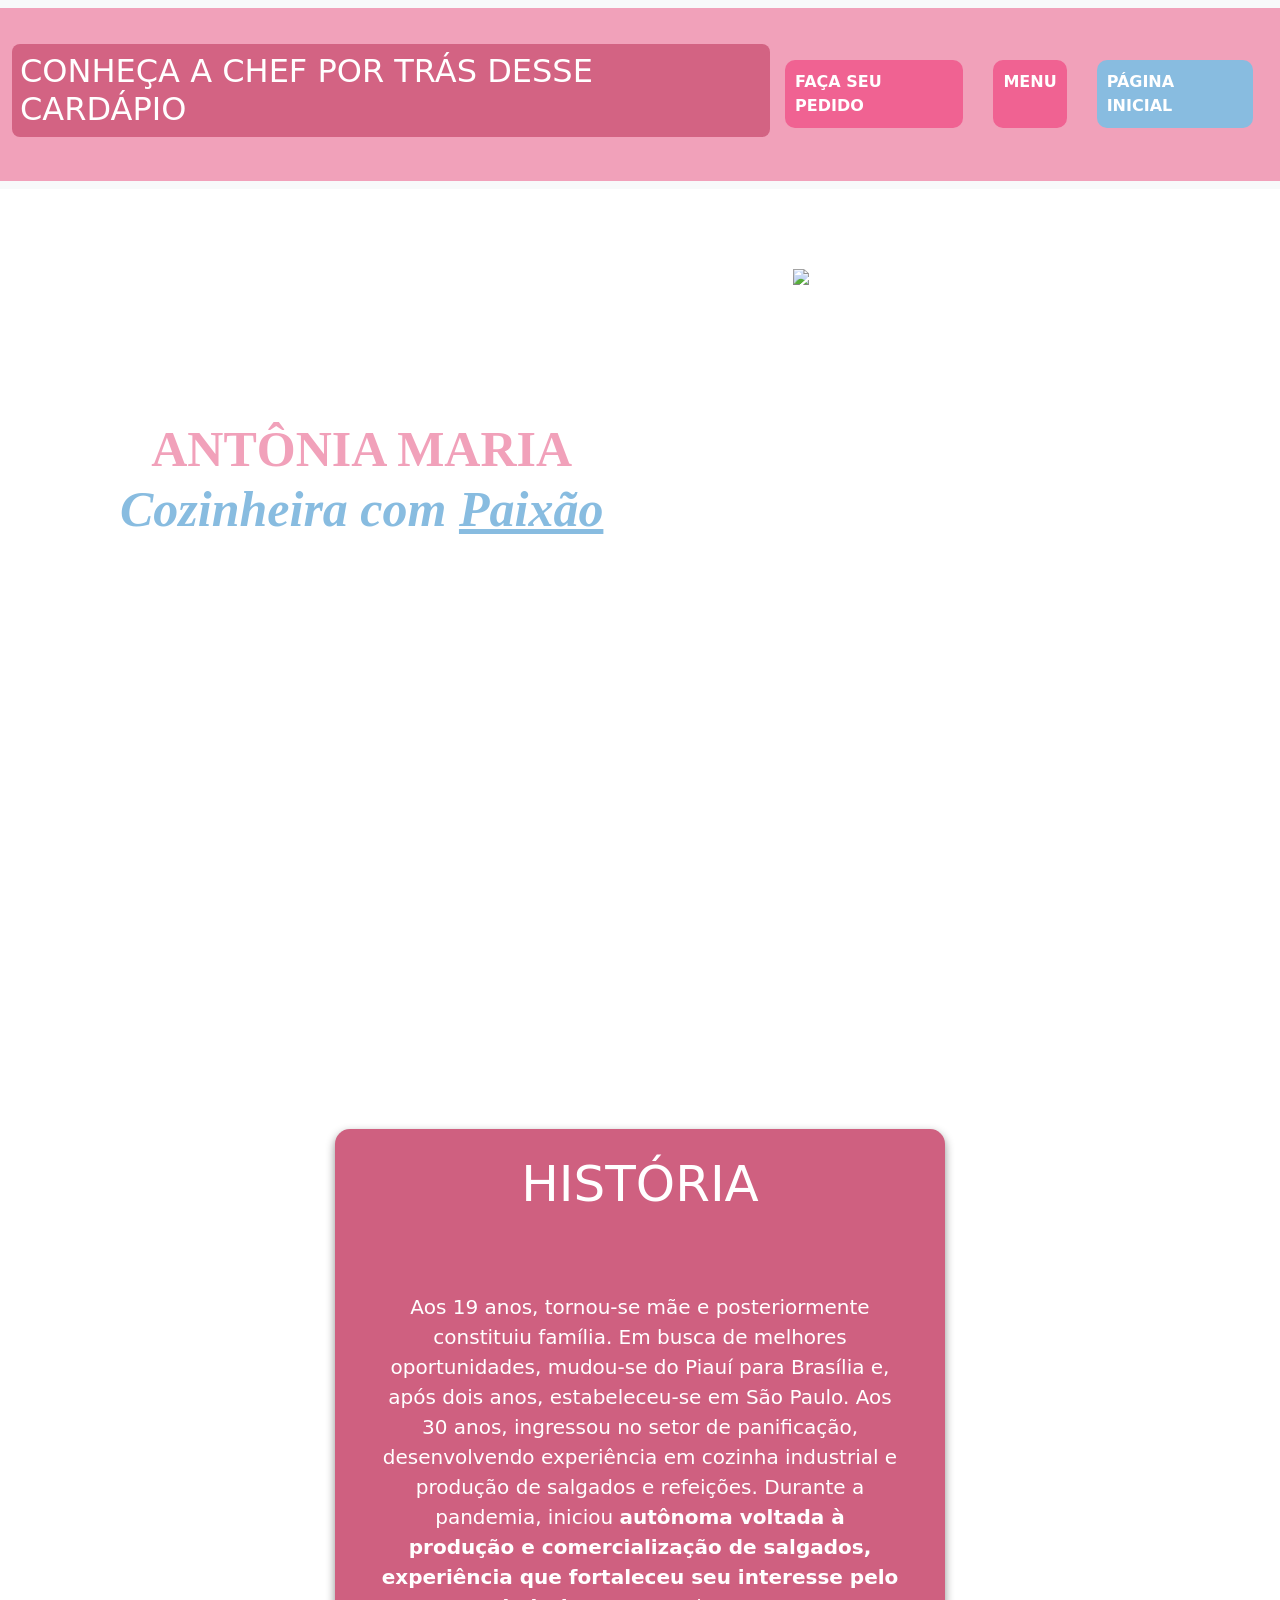
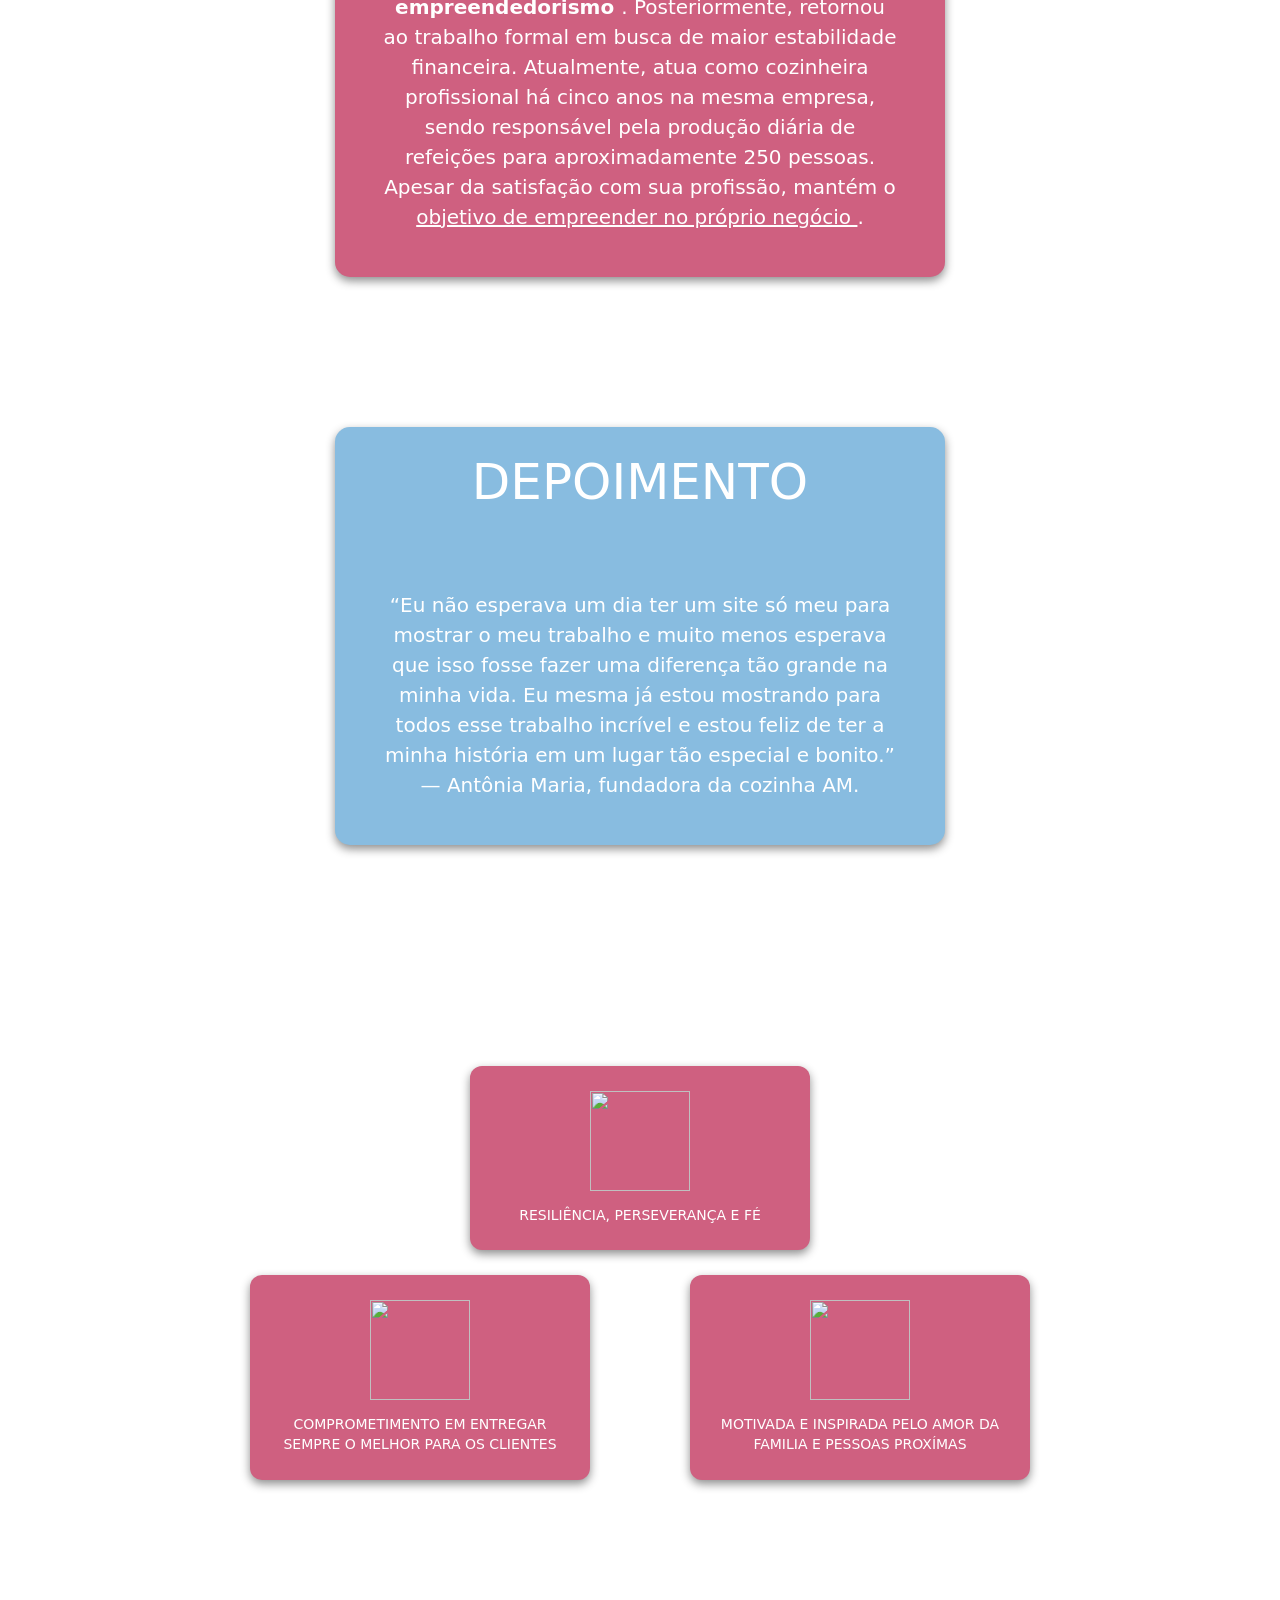
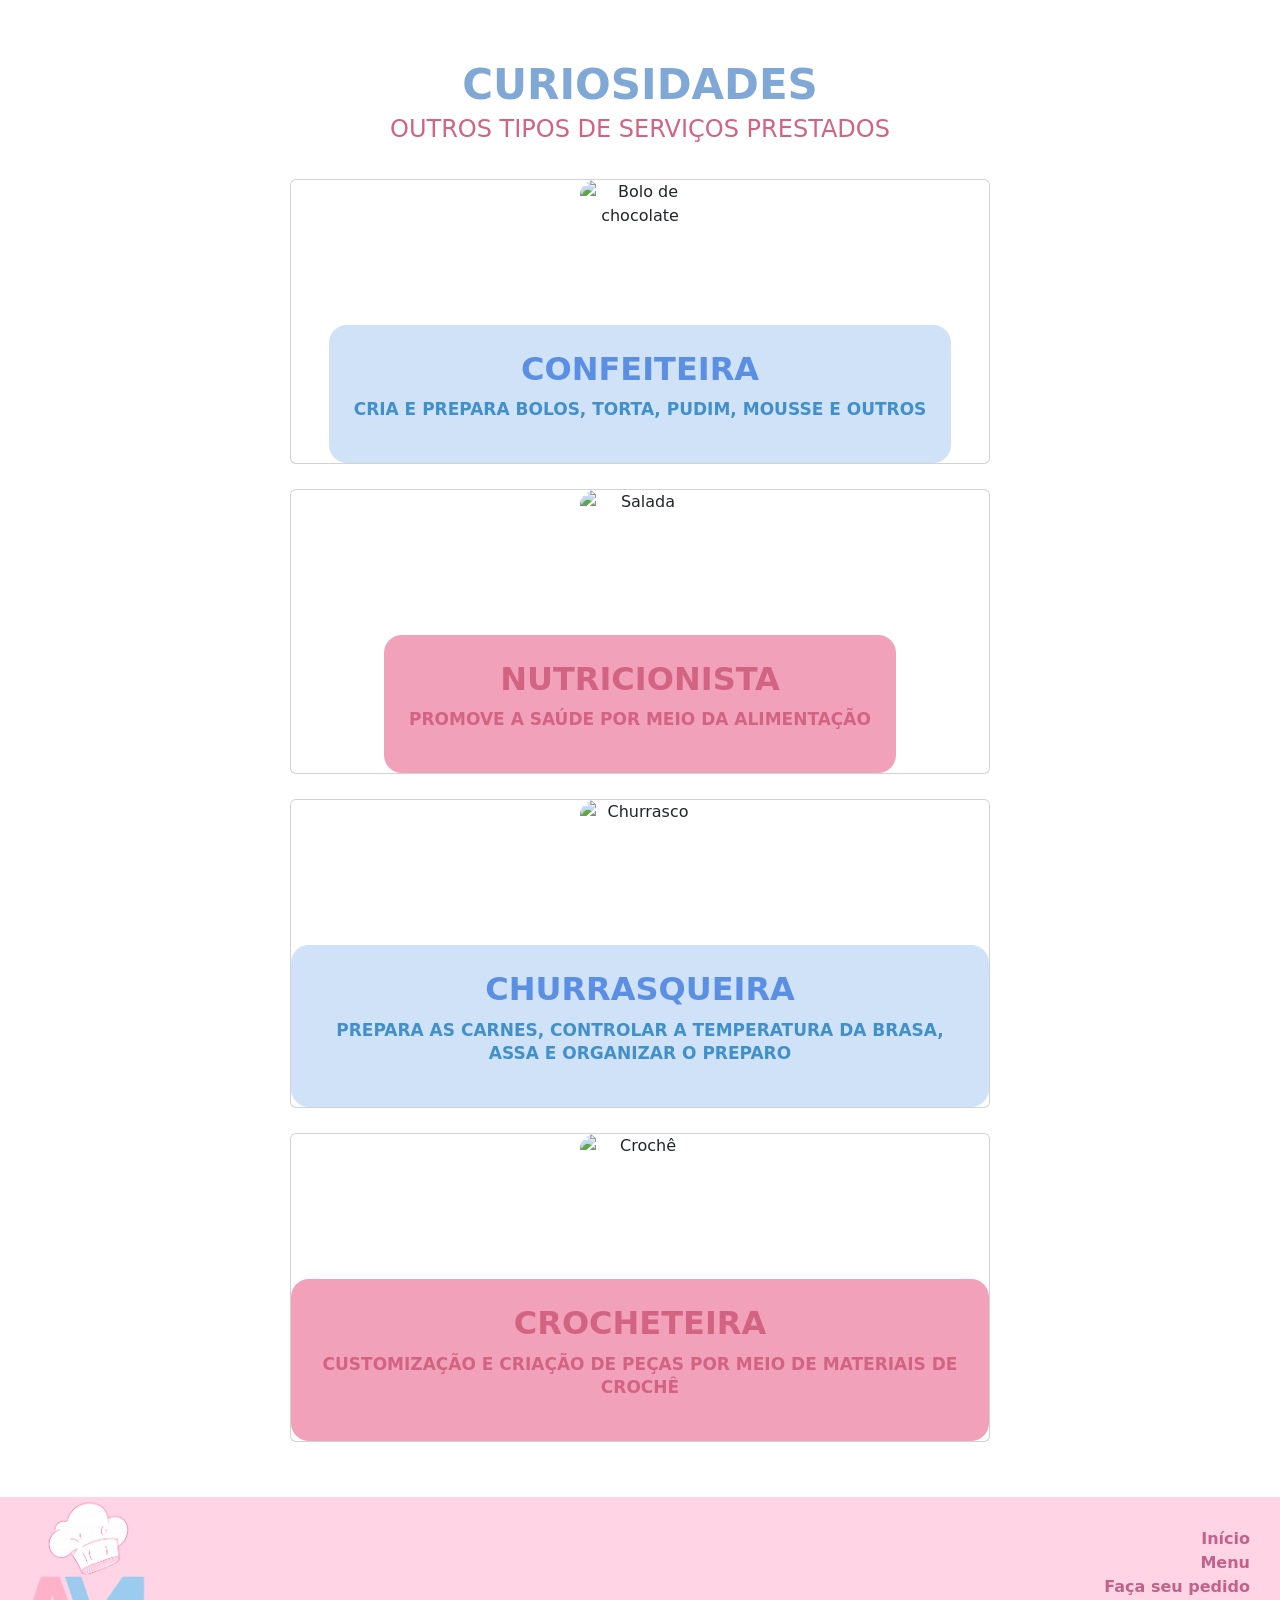
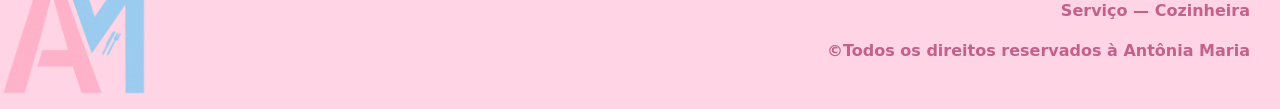
==== sobre.html @ d9610274 "codigo supostamente comentado" ====
<!DOCTYPE html>
<html lang="pt-br">

<head>
    <meta charset="UTF-8">
    <meta name="viewport" content="width=device-width, initial-scale=1.0">
    <title>Sobre</title>
    <link rel="stylesheet" href="./sobre.css"> <!--Linkando com o CSS -->
    <link rel="shortcut icon" href="./imagens/logo-png.png" type="image/x-icon"> <!-- ICON NA GUIA-->

    <!-- link de referência carrossel bootstrap -->


    <link href="https://cdn.jsdelivr.net/npm/bootstrap@5.3.8/dist/css/bootstrap.min.css" rel="stylesheet"
        integrity="sha384-sRIl4kxILFvY47J16cr9ZwB07vP4J8+LH7qKQnuqkuIAvNWLzeN8tE5YBujZqJLB" crossorigin="anonymous">

</head>

<body>

    <!-- nav com imagem copiado do bootstrap (se altera com tamanhos de tela diferentes)-->


    <header>
        <nav class="navbar navbar-expand-lg bg-body-tertiary" id="header-inicial">
            <div class="container-fluid">
                <h2>CONHEÇA A CHEF POR TRÁS DESSE CARDÁPIO</h2>
                <button class="navbar-toggler" type="button" data-bs-toggle="collapse" data-bs-target="#navbarNav"
                    aria-controls="navbarNav" aria-expanded="false" aria-label="Toggle navigation">
                    <span class="navbar-toggler-icon"></span>
                </button>
                <div class="collapse navbar-collapse" id="navbarNav">
                    <ul class="navbar-nav">
                        <li class="nav-item">
                            <a class="nav-link-active" aria-current="page" href="./#body-calculadora">FAÇA SEU PEDIDO</a>
                        </li>
                        <li class="nav-item">
                            <a class="nav-link-active" aria-current="page" href="./#area-menu">MENU</a>
                        </li>
                        <li class="nav-item" id="nav-rosa">
                            <a class="nav-link-active" aria-current="page" href="index.html">PÁGINA INICIAL</a>
                        </li>

                    </ul>
                </div>
            </div>
        </nav>
    </header>
    <main>
        <section id="antonia-maria-container"> <!-- SESSAO DA ANTINIA -->
            <h1 class="nome-antonia"> <strong> ANTÔNIA MARIA <br> <em class="frase-antonia"> Cozinheira com <u>Paixão
                        </u></em> </strong> </h1>
            <img src="./IMAGENS-AM/ANTONIA/antonia.jpeg" id="antonia">
        </section>

        <section id="sessao-conteudo"> <!-- SESSAO DE CONTEUDO -->

            <article> <!-- HISTORIA-->
                <div class="historia">
                    <div class="card-historia">
                        <h2 class="titulo-card"> HISTÓRIA </h2>
                        <p class="conteudo-card">
                            Aos 19 anos, tornou-se mãe e posteriormente constituiu família. Em busca de melhores
                            oportunidades, mudou-se do Piauí para Brasília e, após dois anos, estabeleceu-se em São
                            Paulo. Aos 30 anos, ingressou no setor de panificação, desenvolvendo experiência em cozinha
                            industrial e produção de salgados e refeições.
                            Durante a pandemia, iniciou <strong>autônoma voltada à produção e comercialização de
                                salgados, experiência que fortaleceu seu interesse pelo empreendedorismo </strong>.
                            Posteriormente, retornou ao trabalho formal em busca de maior estabilidade financeira.
                            Atualmente, atua como cozinheira profissional há cinco anos na mesma empresa, sendo
                            responsável pela produção diária de refeições para aproximadamente 250 pessoas. Apesar da
                            satisfação com sua profissão, mantém o <u>objetivo de empreender no próprio negócio </u>.
                        </p>
                    </div>
                </div>
            </article>

            <article> <!-- DEPOIMENTO-->
                <div class="depoimento">
                    <div class="card-depoimento">
                        <h2 class="titulo-card"> DEPOIMENTO </h2>
                        <p class="conteudo-card">
                            “Eu não esperava um dia ter um site só meu para mostrar o meu trabalho e muito menos
                            esperava que isso fosse fazer uma diferença tão grande na minha vida. Eu mesma já estou
                            mostrando para todos esse trabalho incrível e estou feliz de ter a minha história em um
                            lugar tão especial e bonito.”
                            — Antônia Maria, fundadora da cozinha AM.
                    </div>
                </div>
            </article>

        </section>


        <div id="sessao-cards"> <!-- VALORES CARDS -->

            <section class="secao-valores-um"> <!-- Valores cards UM -->
                <!-- Caixa de cima -->
                <div class="direcao-um">
                    <div class="valor-card-um">
                        <img src="./IMAGENS-AM/VALORES/resiliencia-rosa.png">
                        <p> RESILIÊNCIA, PERSEVERANÇA E FÉ </p>
                    </div>
                </div>
            </section>


            <section class="secao-valores-dois">
                <!-- Caixa de baixo -->
                <div class="direcao-dois">
                    <div class="valor-card-dois">
                        <img src="./IMAGENS-AM/VALORES/estrela-rosa-grande.png">
                        <p> COMPROMETIMENTO EM ENTREGAR SEMPRE O MELHOR PARA OS CLIENTES </p>
                    </div>

                    <div class="valor-card-dois">
                        <img src="./IMAGENS-AM/VALORES/coracao-rosa.png">
                        <p> MOTIVADA E INSPIRADA PELO AMOR DA FAMILIA E PESSOAS PROXÍMAS </p>
                    </div>
                </div>

            </section>
        </div>

        <!-- área de curiosidades e outras atuações -->

        <div id="body-curiosidades">
            <section class="curiosidades">
                <h1>CURIOSIDADES</h1>
                <h2>OUTROS TIPOS DE SERVIÇOS PRESTADOS</h2>

                <div class="card azul">
                    <img src="./IMAGENS-AM/CURIOSIDADES/bolochocolate.jpg" alt="Bolo de chocolate">
                    <div class="texto">
                        <h3 class="h3-azul">CONFEITEIRA</h3>
                        <p class="p-azul">CRIA E PREPARA BOLOS, TORTA, PUDIM, MOUSSE E OUTROS</p>
                    </div>
                </div>

                <div class="card rosa">
                    <img src="./IMAGENS-AM/CURIOSIDADES/SALADA.jpg" alt="Salada">
                    <div class="texto">
                        <h3 class="h3-rosa">NUTRICIONISTA</h3>
                        <p class="p-rosa">PROMOVE A SAÚDE POR MEIO DA ALIMENTAÇÃO</p>
                    </div>
                </div>

                <div class="card azul">
                    <img src="./IMAGENS-AM/CURIOSIDADES/churrasco.jpg" alt="Churrasco">
                    <div class="texto">
                        <h3 class="h3-azul">CHURRASQUEIRA</h3>
                        <p class="p-azul">PREPARA AS CARNES, CONTROLAR A TEMPERATURA DA BRASA, ASSA E ORGANIZAR O
                            PREPARO</p>
                    </div>
                </div>

                <div class="card rosa">
                    <img src="./IMAGENS-AM/CURIOSIDADES/chocheteira.jpg" alt="Crochê">
                    <div class="texto">
                        <h3 class="h3-rosa">CROCHETEIRA</h3>
                        <p class="p-rosa">CUSTOMIZAÇÃO E CRIAÇÃO DE PEÇAS POR MEIO DE MATERIAIS DE CROCHÊ</p>
                    </div>
                </div>
            </section>
        </div>


    </main>


    <!-- RODAPÉ DA ANTONIA MARIA -->
            <footer>
                <img src="imagens/logo-png.png" alt="LOGO AM">
                <div class="footer-nav">
                    <a href="index.html">Início</a>
                    <a href="./#area-menu">Menu</a>
                    <a href="./#body-calculadora">Faça seu pedido</a>
                    <p>Serviço — Cozinheira</p>
                    <p>©Todos os direitos reservados à Antônia Maria</p>
                </div>
            </footer>

    <!-- links de ref pra calculadora e para o bootstrap (nav que se altera com tamanhos de tela diferente-carrossel hero-section com botões funcionais) -->


    <script src="https://cdn.jsdelivr.net/npm/bootstrap@5.3.8/dist/js/bootstrap.bundle.min.js"
        integrity="sha384-FKyoEForCGlyvwx9Hj09JcYn3nv7wiPVlz7YYwJrWVcXK/BmnVDxM+D2scQbITxI"
        crossorigin="anonymous"></script>
</body>

</html>
---- sobre.css ----
*{ /* resete basico */ 
    box-sizing: border-box;
    margin: 0%;
    padding: 0%;
} 

@import url('https://fonts.googleapis.com/css2?family=Google+Sans+Flex:opsz,wght@6..144,1..1000&display=swap');
/*font-family: 'Google Sans Flex';*/

@import url('https://fonts.googleapis.com/css2?family=Cinzel:wght@400..900&family=Google+Sans+Flex:opsz,wght@6..144,1..1000&display=swap');
/*font-family: 'Cinzel'; */


/*tela 1 nav*/

#antonia{
    margin: 80px;
    margin-left: 140px;
    height: 450px;
}

.container-fluid{
    background-color: #F1A1BA;
    padding: 4vh;
}
header h2{
    background-color: #d36383;
    color: #fff;
    padding: 8px;
    border-radius: 8px;
}
header img {
  width: 20vh;
  height: auto;
}
.nav-item {
  text-decoration: none;
  background-color: #f06292;
  padding: 10px;
  margin: 15px;
  border-radius: 10px;
  font-weight: bold;
}
.nav-item a {
  color: #fff;
  text-decoration: none;
}
#nav-rosa {
  background-color: #88bce0;
}

/*tela 1 foto e frase*/

#antonia-maria-container{ 
    display: flex;

    font-family: 'Cinzel';
    flex-wrap: wrap;
}

.nome-antonia{ 
    text-align: center;
    margin-top: 230px;
    margin-left: 120px;
    margin-right: 50px;
    font-size: 50px;
    color: #f1a1ba;
}

.frase-antonia{
    color: #88bce0;
}

.foto-antonia{
    text-align: right;
}

/*caixas tela 2 e 3*/

#sessao-conteudo{
    border-radius: 10px;
    color: white;
    padding: 30px;
    text-align: center;
}


/*tela 2 historia*/
.card-historia{
    margin-top: 300px;
    margin-left: 25%;
    margin-right: 25%;
    background-color: #cf6080;
    border-radius: 15px;
    box-shadow: 0 4px 10px rgba(0, 0, 0, 0.448);
    transition: 0.3s;

}

#historia :hover{
   transform: scaleY(-20px);
}


/*tela 3 depoimento*/
.card-depoimento{
    margin-left: 25%;
    margin-right: 25%;
    margin-top: 150px;
    background-color:#88bce0 ;
    border-radius: 15px;
    box-shadow: 0 4px 10px rgba(0, 0, 0, 0.448);
    transition: 0.3s;
}


.titulo-card{
    font-size: 50px;
    padding: 25px;
}

.conteudo-card{
    padding: 45px;
    font-size: 20px;
}

.historia :hover{
    background-color: #4290c9;
    transform: translateY(20px);
    border-radius: 10px;
}
.depoimento :hover{
    background-color: #d36383;
    transform: translateY(20px);
    border-radius: 10px;
}

/* cards valores */


.sessao-valores-um{
    background-color: white;
    padding: 60px 20px;
    font-family: 'Cinzel'; 
    max-width: 1000px;
    display: flex;
    flex-direction: column;
    align-items: center;
    gap: 25px;
}

.sessao-valores-dois{
    background-color: white;
    padding: 60px 20px;
    font-family: 'Cinzel'; 
    margin-top: 150px;
    max-width: 1000px;
    gap: 25px;
}

.direcao-um{
    display: flex;
    flex-direction: row;
    justify-content: center;
    margin: 25px;
    gap: 20px;
}

.direcao-um :hover{
    background-color: #88bce0;
    color: white;
    transform: translateY(-15px);
    transition: 0.3s;
}

.direcao-dois :hover{
    background-color: #88bce0;
    color: white;
    transform: translateY(-15px);
    transition: 0.3s ease-in-out;
}

.valor-card-um{
    margin-top: 150px;
    display: flex;
    flex-direction: column;
    align-items: center;
    justify-content: center;
    min-height: 180px;
    justify-content: center;
    background-color: #cf6080;
    color: white;
    padding: 25px 30px;
    border-radius: 12px;
    text-align: center;
    font-weight: 600px;
    font-size: 16px;
    line-height: 1.4;
    box-shadow: 0 4px 10px rgba(0, 0, 0, 0.448);
    width: 100%;
    max-width: 340px;
}


.valor-card-dois{
    min-height: 180px;
    background-color: #cf6080;
    color: white;
    padding: 25px 30px;
    border-radius: 12px;
    text-align: center;
    font-weight: 600px;
    font-size: 16px;
    line-height: 1.4;
    box-shadow: 0 4px 10px rgba(0, 0, 0, 0.448);
    width: 100%;
    max-width: 340px;
}

.direcao-dois{ 
    display: flex;
    flex-direction: row;
    justify-content: center;
    gap: 100px;
}

.valor-card-um img{
    width: 100px;
    height: 100px;
    margin-bottom: 15px;
    object-fit: contain;
}
.valor-card-dois img{
    width: 100px;
    height: 100px;
    margin-bottom: 15px;
    object-fit: contain;
}

.valor-card-um p{ 
    margin: 0;
    font-size: 14px;
}

.valor-card-dois p{ 
    margin: 0;
    font-size: 14px;
}


@media (max-width:768px) {
    .linha-de-baixo{
        flex-direction: column;
        align-items: center;
    }
}


/* sessao de curiosidades*/

#body-curiosidades{
    margin-top: 150px;
    display: flex;
    justify-content: center;
    padding: 30px 0;
}

.curiosidades {
    width: 700px;
    text-align: center;
}

.curiosidades h1 {
    color: #7fa8d6;
    font-size: 42px;
    font-weight: 700;
    margin-bottom: 5px;
}

.curiosidades h2 {
    color: #d36383;
    font-size: 24px;
    font-weight: 500;
    margin-bottom: 35px;
}

.card {
    display: flex;
    align-items: center;
    gap: 25px;
    margin-bottom: 25px;
}

.card img {
    width: 120px;
    height: 120px;
    border-radius: 15px;
    object-fit: cover;
}

.texto {
    flex: 1;
    border-radius: 18px;
    padding: 25px;
}

.azul .texto {
    background-color: #cfe2f7;
}

.rosa .texto {
    background-color: #F1A1BA;
}

.texto h3 {
    font-size: 32px;
    font-weight: 700;
    margin-bottom: 10px;
}
.h3-azul{
    color: #5a8fe3;
}

.h3-rosa{
    color: #d36383;
}

.p-rosa{
    color: #d36383;
}

.p-azul{
    color: #4290c9;
}

.texto p {
    font-size: 17px;
    font-weight: 600;
    line-height: 1.4;
    text-transform: uppercase;
}

/* tentativa de responsividade em diferentes telas */

@media (max-width: 768px) {

    #body-curiosidades{
        padding: 20px 15px;
    }

    .curiosidades{
        width: 240px;
    }

    .curiosidades h1{
        font-size: 28px;
    }

    .curiosidades h2{
        font-size: 15px;
        line-height: 1.3;
        margin-bottom: 20px;
    }
    .antonia-maria-container{
        flex-direction: column;
        align-items: center;
    }
    .card{
        flex-direction: column;
        gap: 8px;
        margin-bottom: 18px;
    }

    .card img{
        width: 80px;
        height: 80px;
    }

    .texto{
        width: 240px;
        padding: 20px;
    }

    .texto h3{
        font-size: 20px;
        margin-bottom: 5px;
    }

    .texto p{
        font-size: 11px;
    }
    .card-historia, .card-depoimento{
        width: fit-content;
    }
}

@media (max-width: 480px) {

    .curiosidades h1{
        font-size: 30px;
    }

    .curiosidades h2{
        font-size: 16px;
        padding: 0 10px;
    }

    .card{
        gap: 10px;
        margin-bottom: 25px;
    }

    .card img{
        width: 95px;
        height: 95px;
        border-radius: 12px;
    }

    .texto{
        padding: 16px;
        border-radius: 14px;
    }

    .texto h3{
        font-size: 24px;
        margin-bottom: 8px;
    }

    .texto p{
        font-size: 13px;
        line-height: 1.3;
    }
}


/*RODAPE ANTONIA MARIA*/

footer {
  display: flex;
  justify-content: space-between;
  background-color: #ffd5e5;
}
.footer-nav {
  display: flex;
  flex-direction: column;
  align-items: end;
  padding: 30px;
  justify-content: space-between;
  color: #c26189;
  font-weight: bolder;
}
.footer-nav a {
  text-decoration: none;
  color: #c26189;
}
footer img {
  height: 200px;
  margin: 0;
}
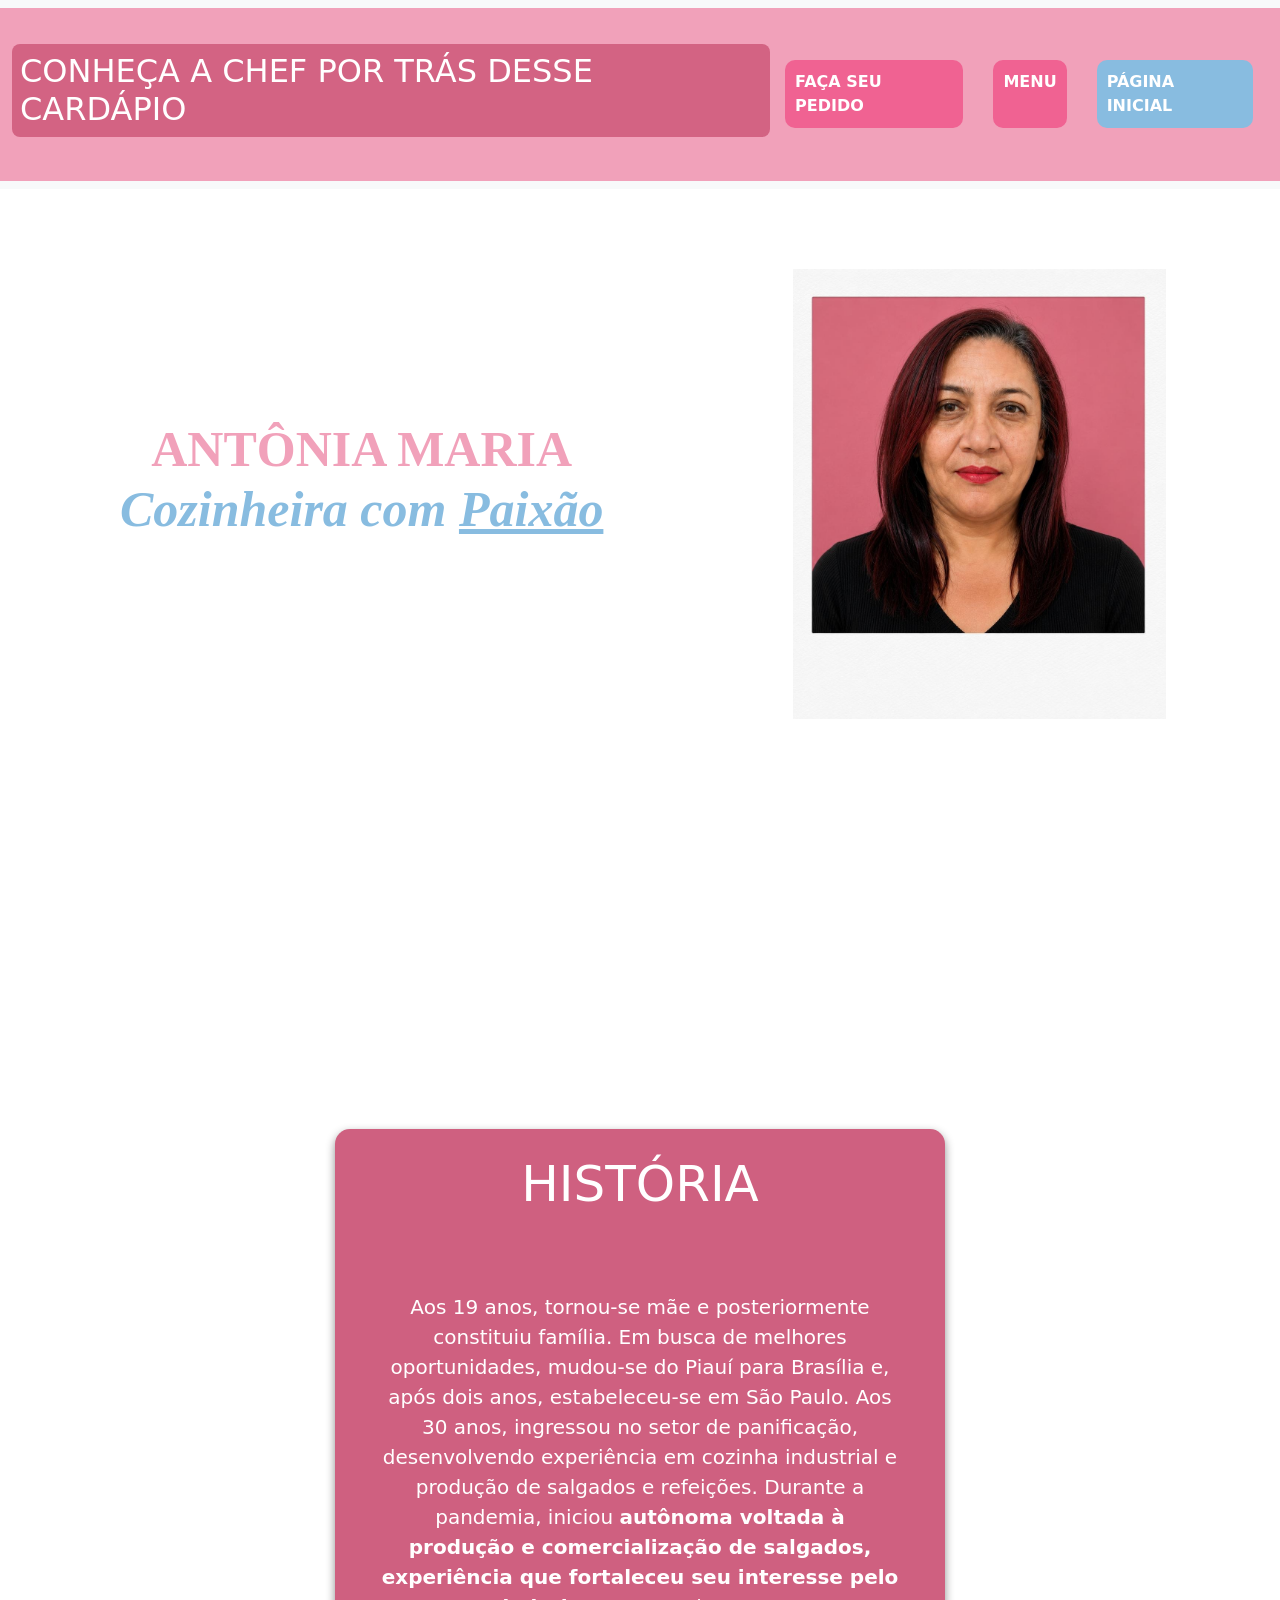
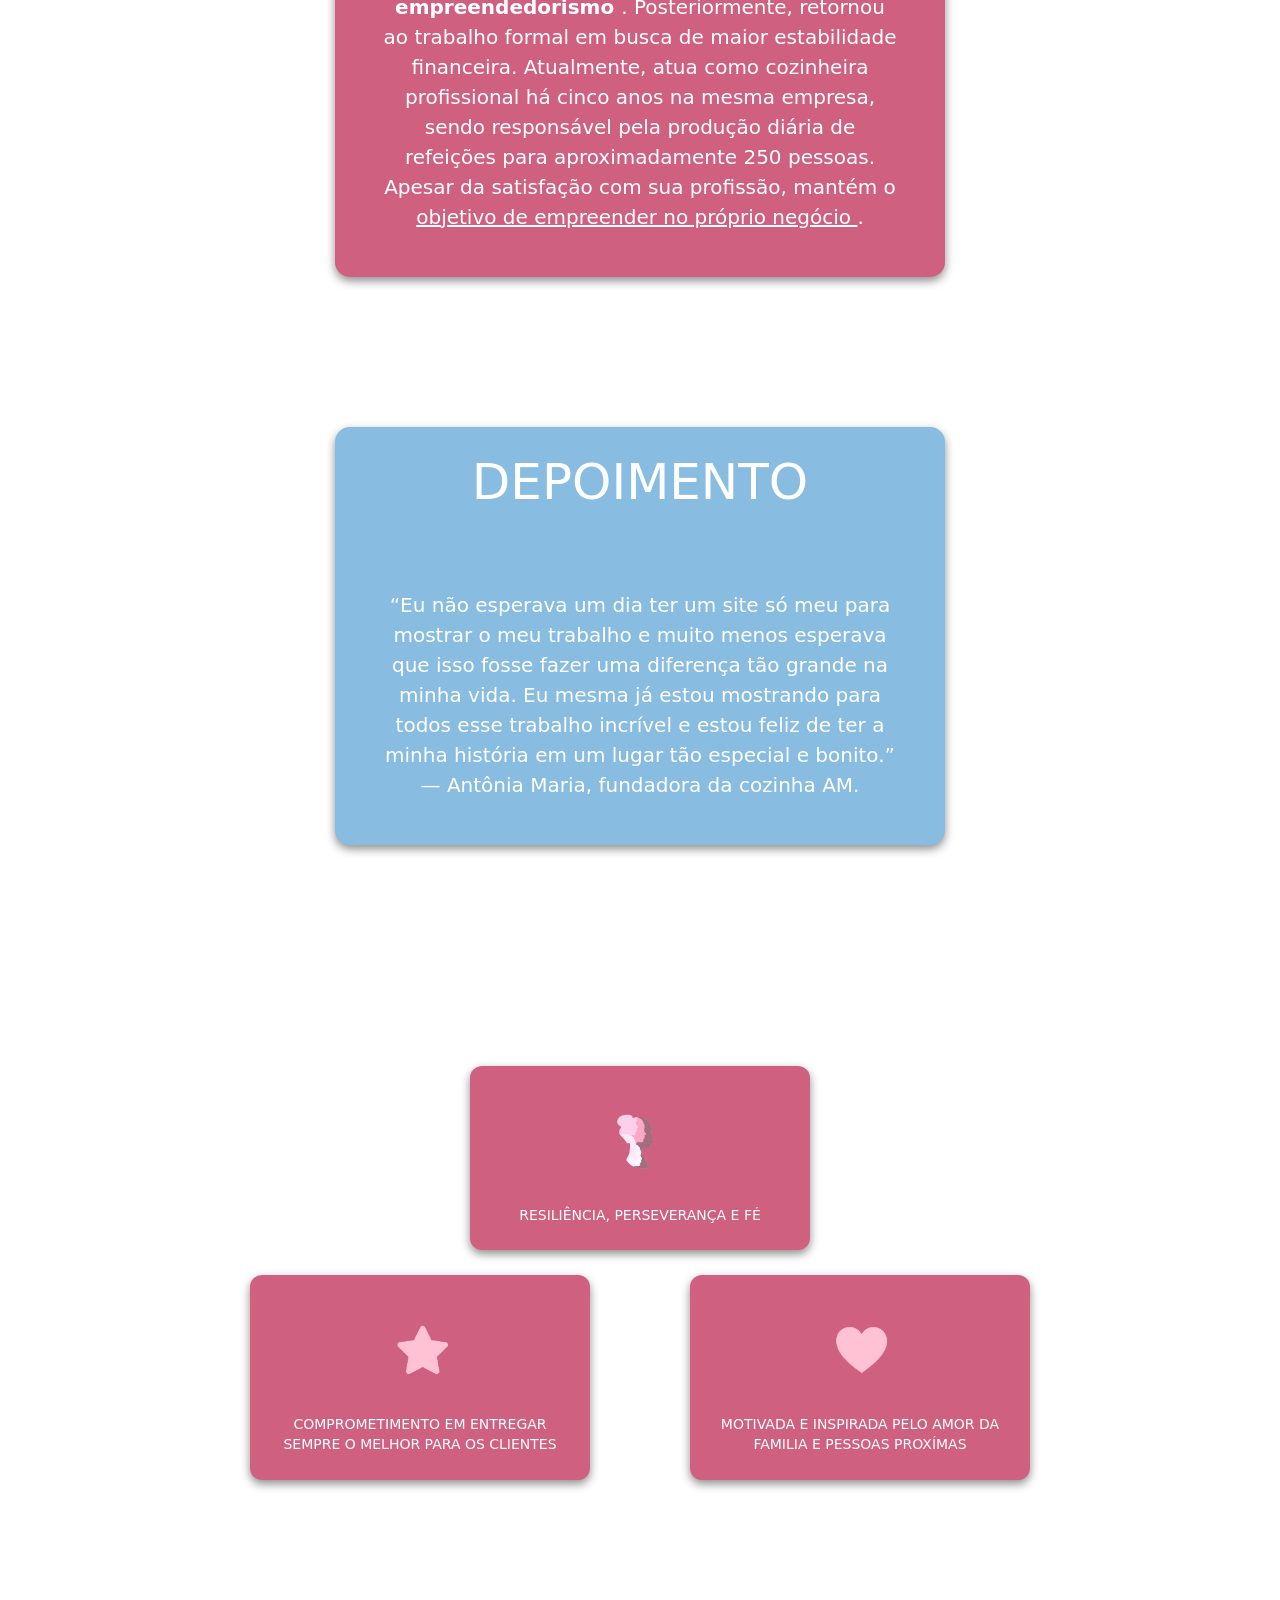
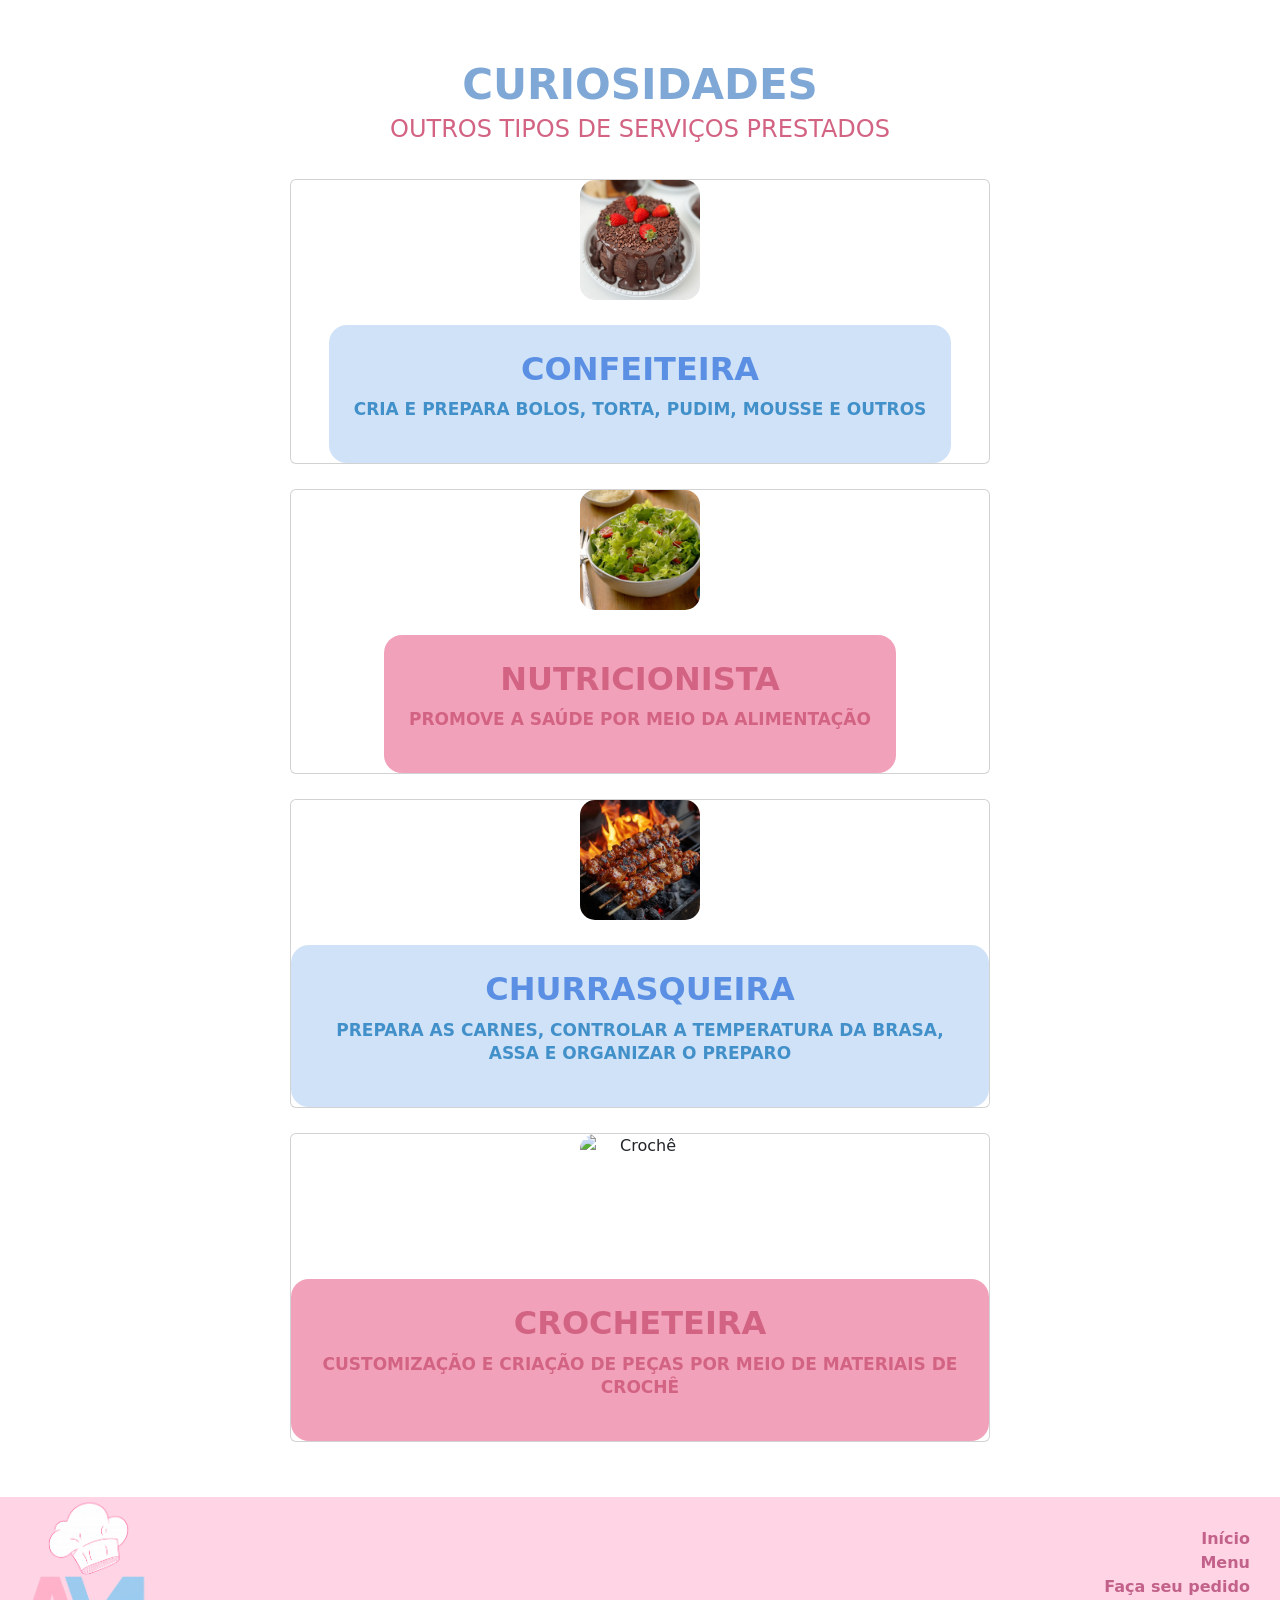
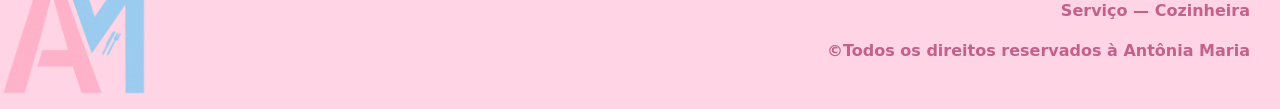
==== commit 5fa761d3: "salvando modificações" ====
--- a/sobre.html
+++ b/sobre.html
@@ -50,7 +50,7 @@
         <section id="antonia-maria-container"> <!-- SESSAO DA ANTINIA -->
             <h1 class="nome-antonia"> <strong> ANTÔNIA MARIA <br> <em class="frase-antonia"> Cozinheira com <u>Paixão
                         </u></em> </strong> </h1>
-            <img src="./IMAGENS-AM/ANTONIA/antonia.jpeg" id="antonia">
+            <img src="./imagens/ANTONIA/antonia.jpeg" id="antonia">
         </section>
 
         <section id="sessao-conteudo"> <!-- SESSAO DE CONTEUDO -->
@@ -98,7 +98,7 @@
                 <!-- Caixa de cima -->
                 <div class="direcao-um">
                     <div class="valor-card-um">
-                        <img src="./IMAGENS-AM/VALORES/resiliencia-rosa.png">
+                        <img src="./imagens/VALORES/resiliencia-rosa.png">
                         <p> RESILIÊNCIA, PERSEVERANÇA E FÉ </p>
                     </div>
                 </div>
@@ -109,12 +109,12 @@
                 <!-- Caixa de baixo -->
                 <div class="direcao-dois">
                     <div class="valor-card-dois">
-                        <img src="./IMAGENS-AM/VALORES/estrela-rosa-grande.png">
+                        <img src="./imagens/VALORES/estrela-rosa-grande.png">
                         <p> COMPROMETIMENTO EM ENTREGAR SEMPRE O MELHOR PARA OS CLIENTES </p>
                     </div>
 
                     <div class="valor-card-dois">
-                        <img src="./IMAGENS-AM/VALORES/coracao-rosa.png">
+                        <img src="./imagens/VALORES/coracao-rosa.png">
                         <p> MOTIVADA E INSPIRADA PELO AMOR DA FAMILIA E PESSOAS PROXÍMAS </p>
                     </div>
                 </div>
@@ -130,7 +130,7 @@
                 <h2>OUTROS TIPOS DE SERVIÇOS PRESTADOS</h2>
 
                 <div class="card azul">
-                    <img src="./IMAGENS-AM/CURIOSIDADES/bolochocolate.jpg" alt="Bolo de chocolate">
+                    <img src="./imagens/CURIOSIDADES/bolochocolate.jpg" alt="Bolo de chocolate">
                     <div class="texto">
                         <h3 class="h3-azul">CONFEITEIRA</h3>
                         <p class="p-azul">CRIA E PREPARA BOLOS, TORTA, PUDIM, MOUSSE E OUTROS</p>
@@ -138,7 +138,7 @@
                 </div>
 
                 <div class="card rosa">
-                    <img src="./IMAGENS-AM/CURIOSIDADES/SALADA.jpg" alt="Salada">
+                    <img src="./imagens/CURIOSIDADES/SALADA.jpg" alt="Salada">
                     <div class="texto">
                         <h3 class="h3-rosa">NUTRICIONISTA</h3>
                         <p class="p-rosa">PROMOVE A SAÚDE POR MEIO DA ALIMENTAÇÃO</p>
@@ -146,7 +146,7 @@
                 </div>
 
                 <div class="card azul">
-                    <img src="./IMAGENS-AM/CURIOSIDADES/churrasco.jpg" alt="Churrasco">
+                    <img src="./imagens/CURIOSIDADES/churrasco.jpg" alt="Churrasco">
                     <div class="texto">
                         <h3 class="h3-azul">CHURRASQUEIRA</h3>
                         <p class="p-azul">PREPARA AS CARNES, CONTROLAR A TEMPERATURA DA BRASA, ASSA E ORGANIZAR O
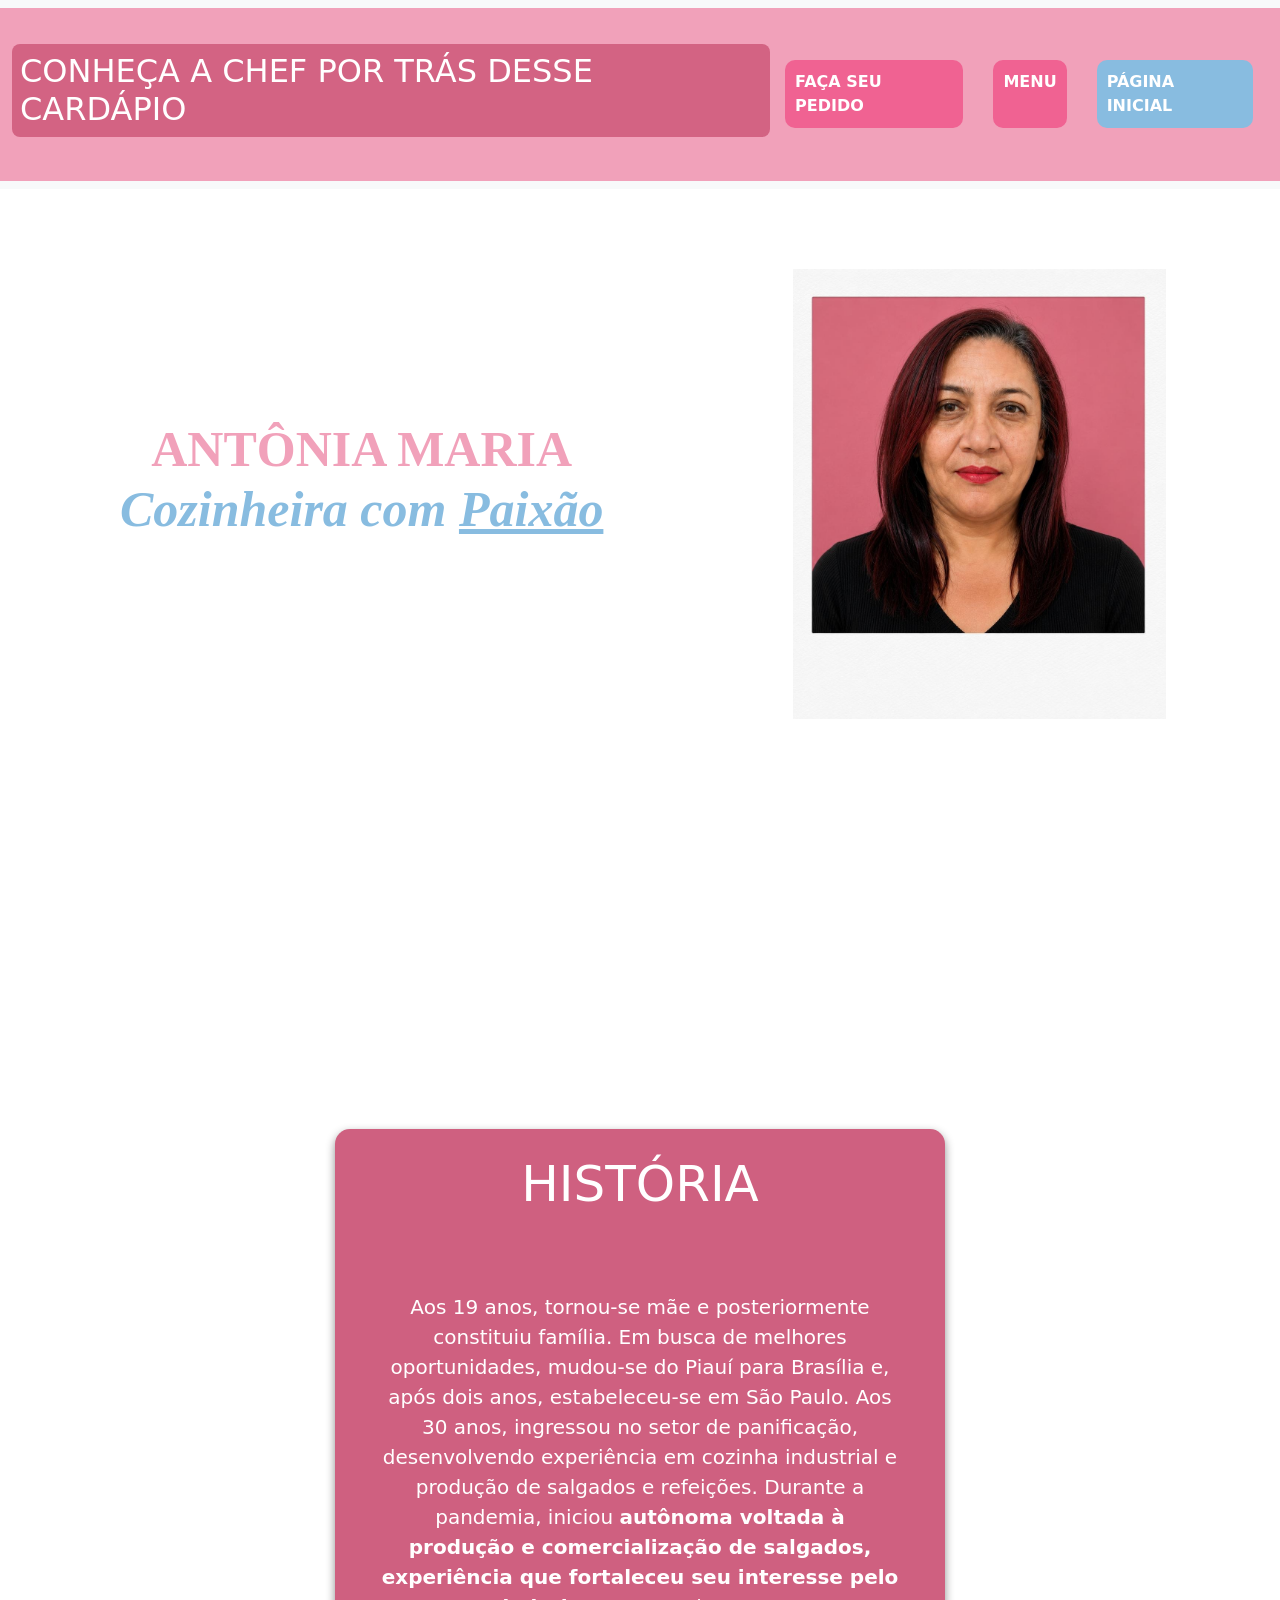
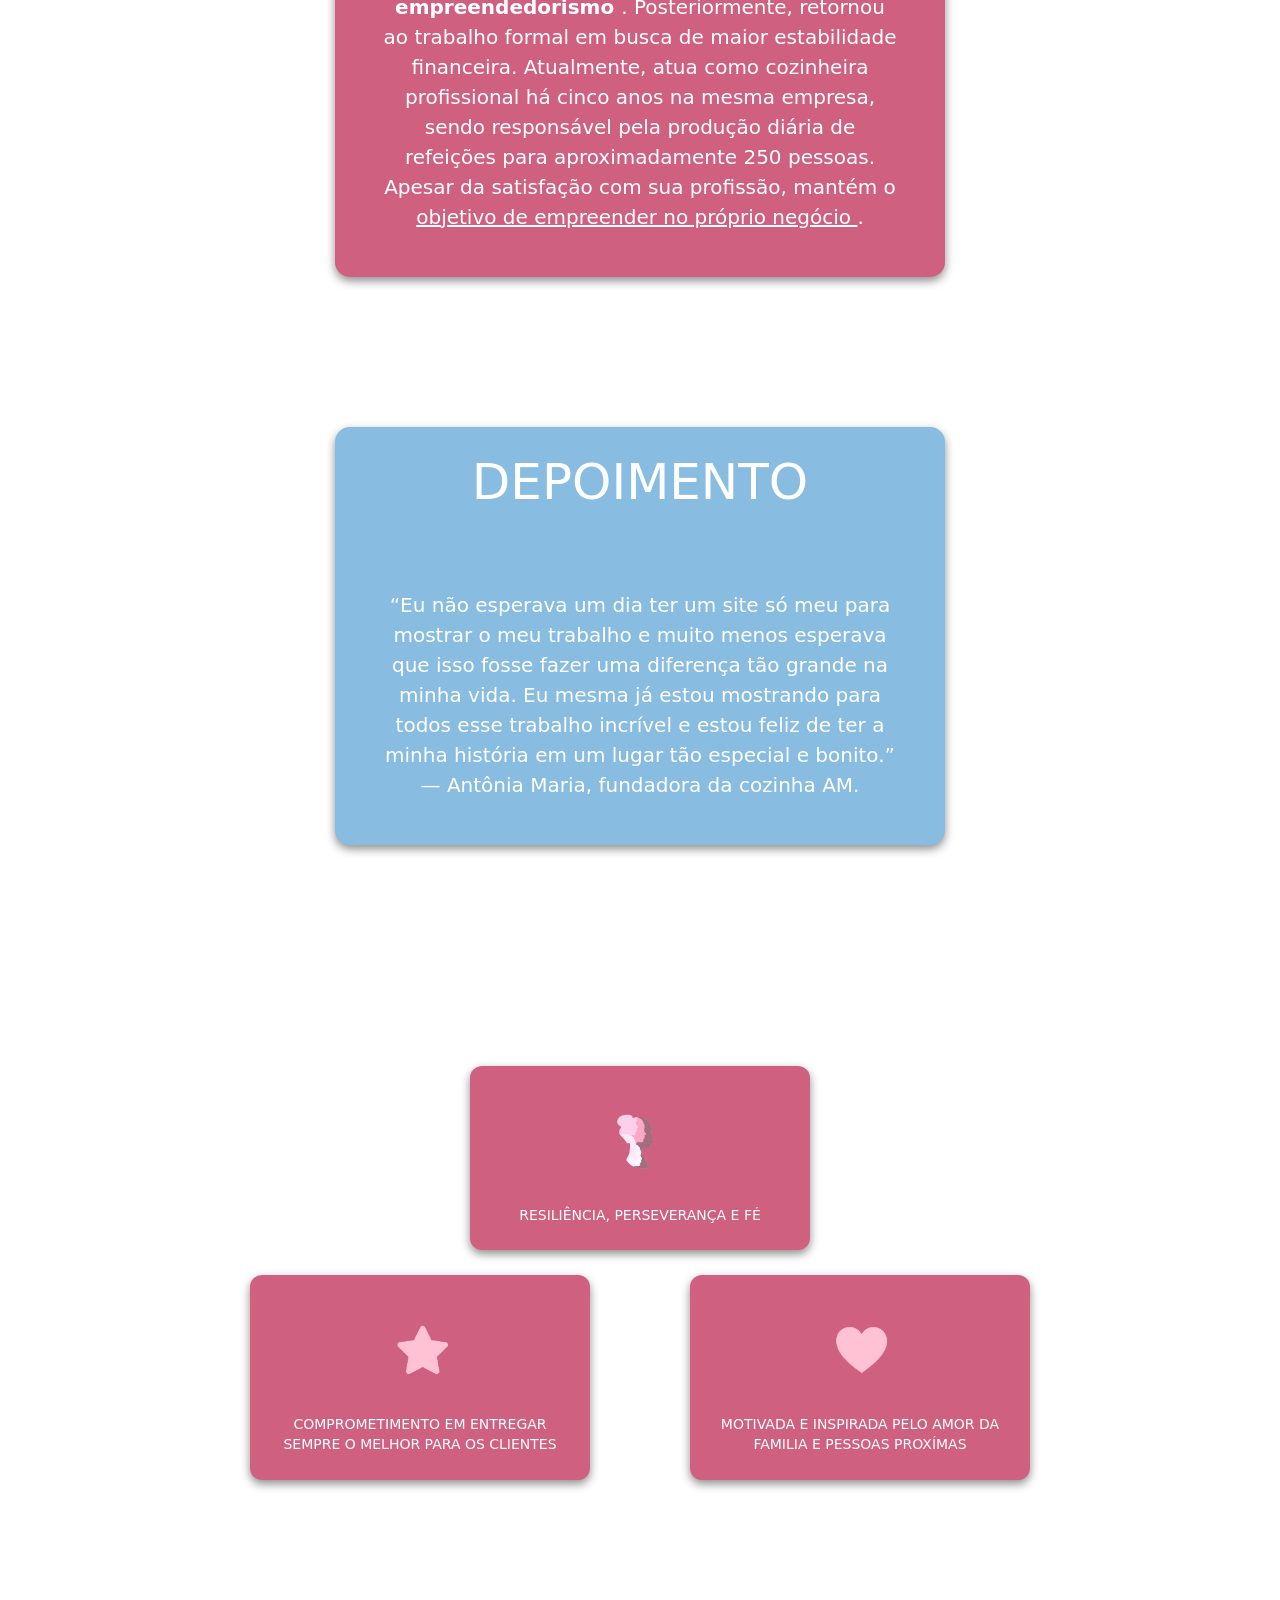
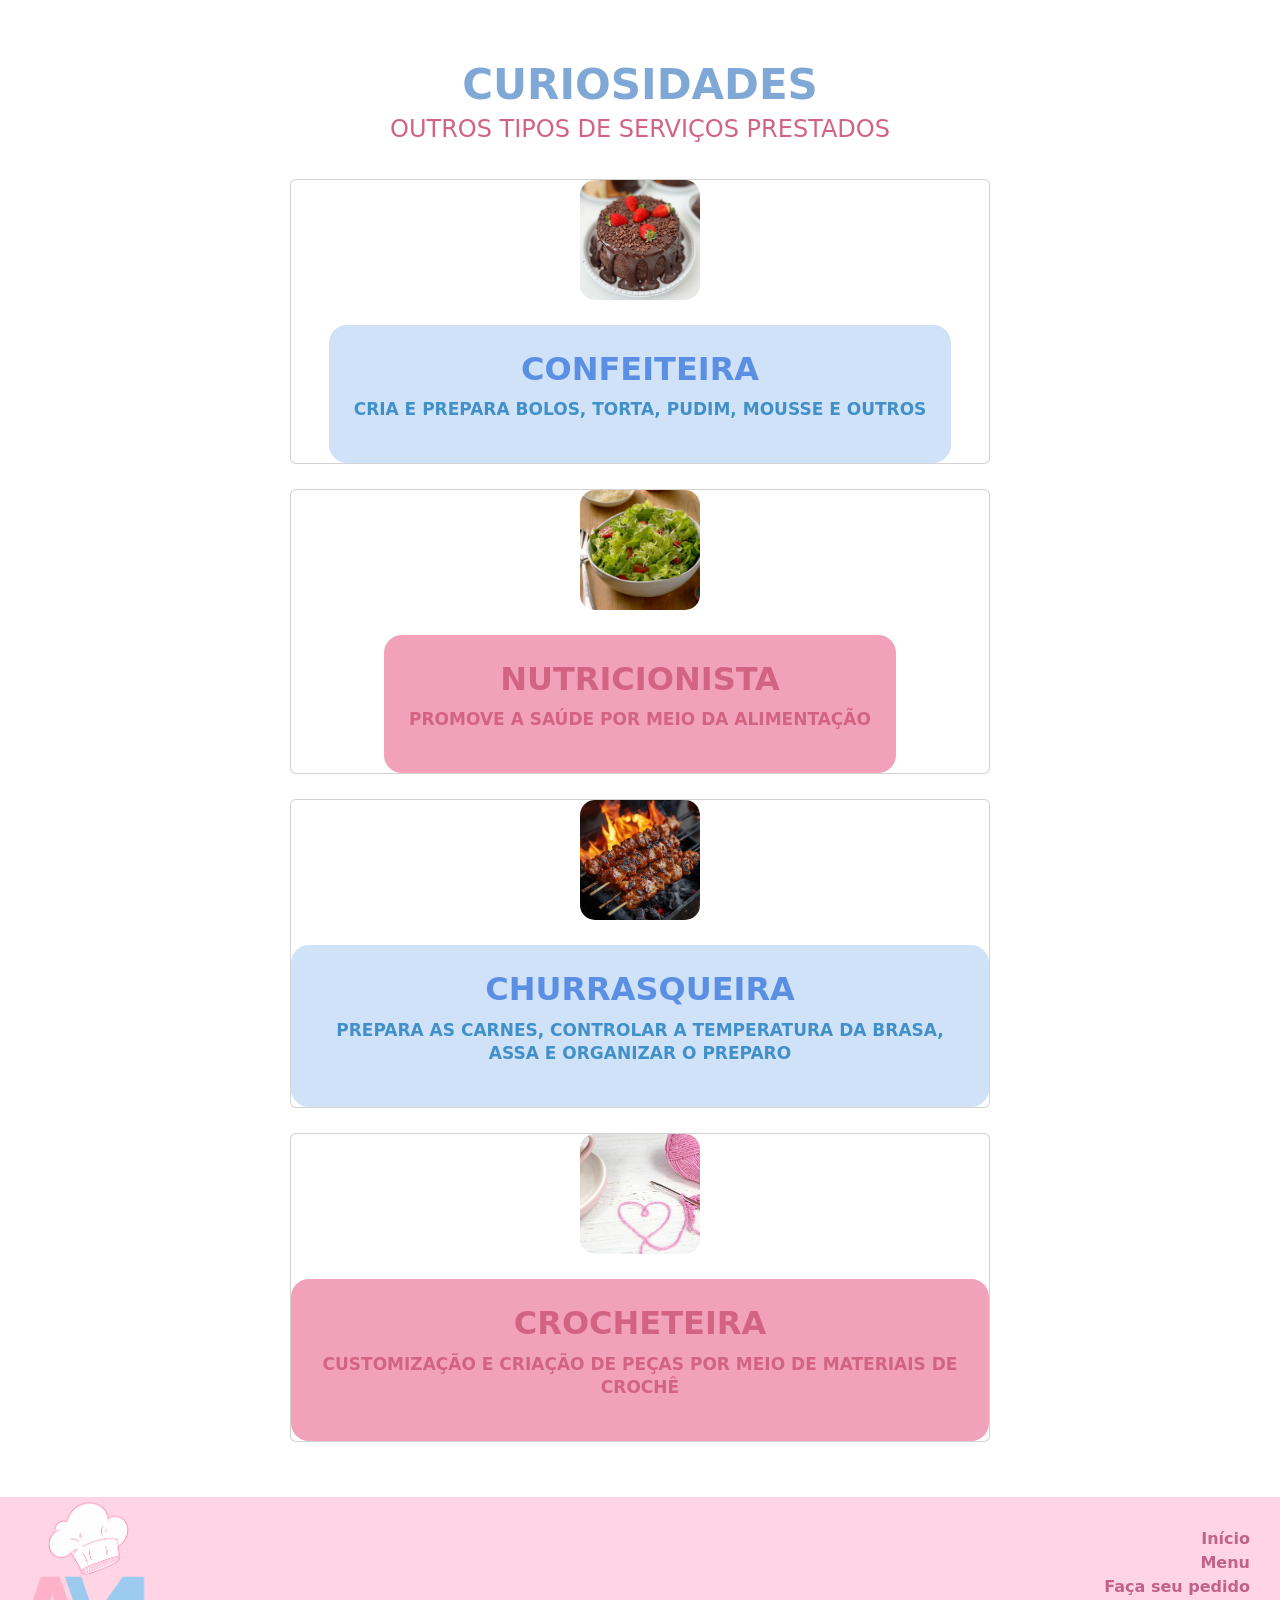
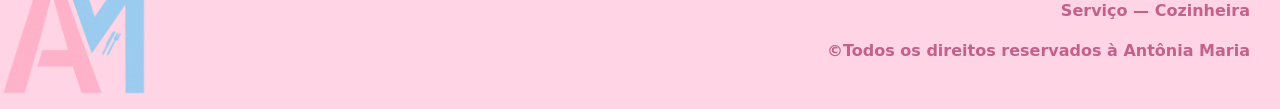
==== commit da0f316c: "teclado calculadora" ====
--- a/sobre.html
+++ b/sobre.html
@@ -155,7 +155,7 @@
                 </div>
 
                 <div class="card rosa">
-                    <img src="./IMAGENS-AM/CURIOSIDADES/chocheteira.jpg" alt="Crochê">
+                    <img src="./imagens/CURIOSIDADES/chocheteira.jpg" alt="Crochê">
                     <div class="texto">
                         <h3 class="h3-rosa">CROCHETEIRA</h3>
                         <p class="p-rosa">CUSTOMIZAÇÃO E CRIAÇÃO DE PEÇAS POR MEIO DE MATERIAIS DE CROCHÊ</p>
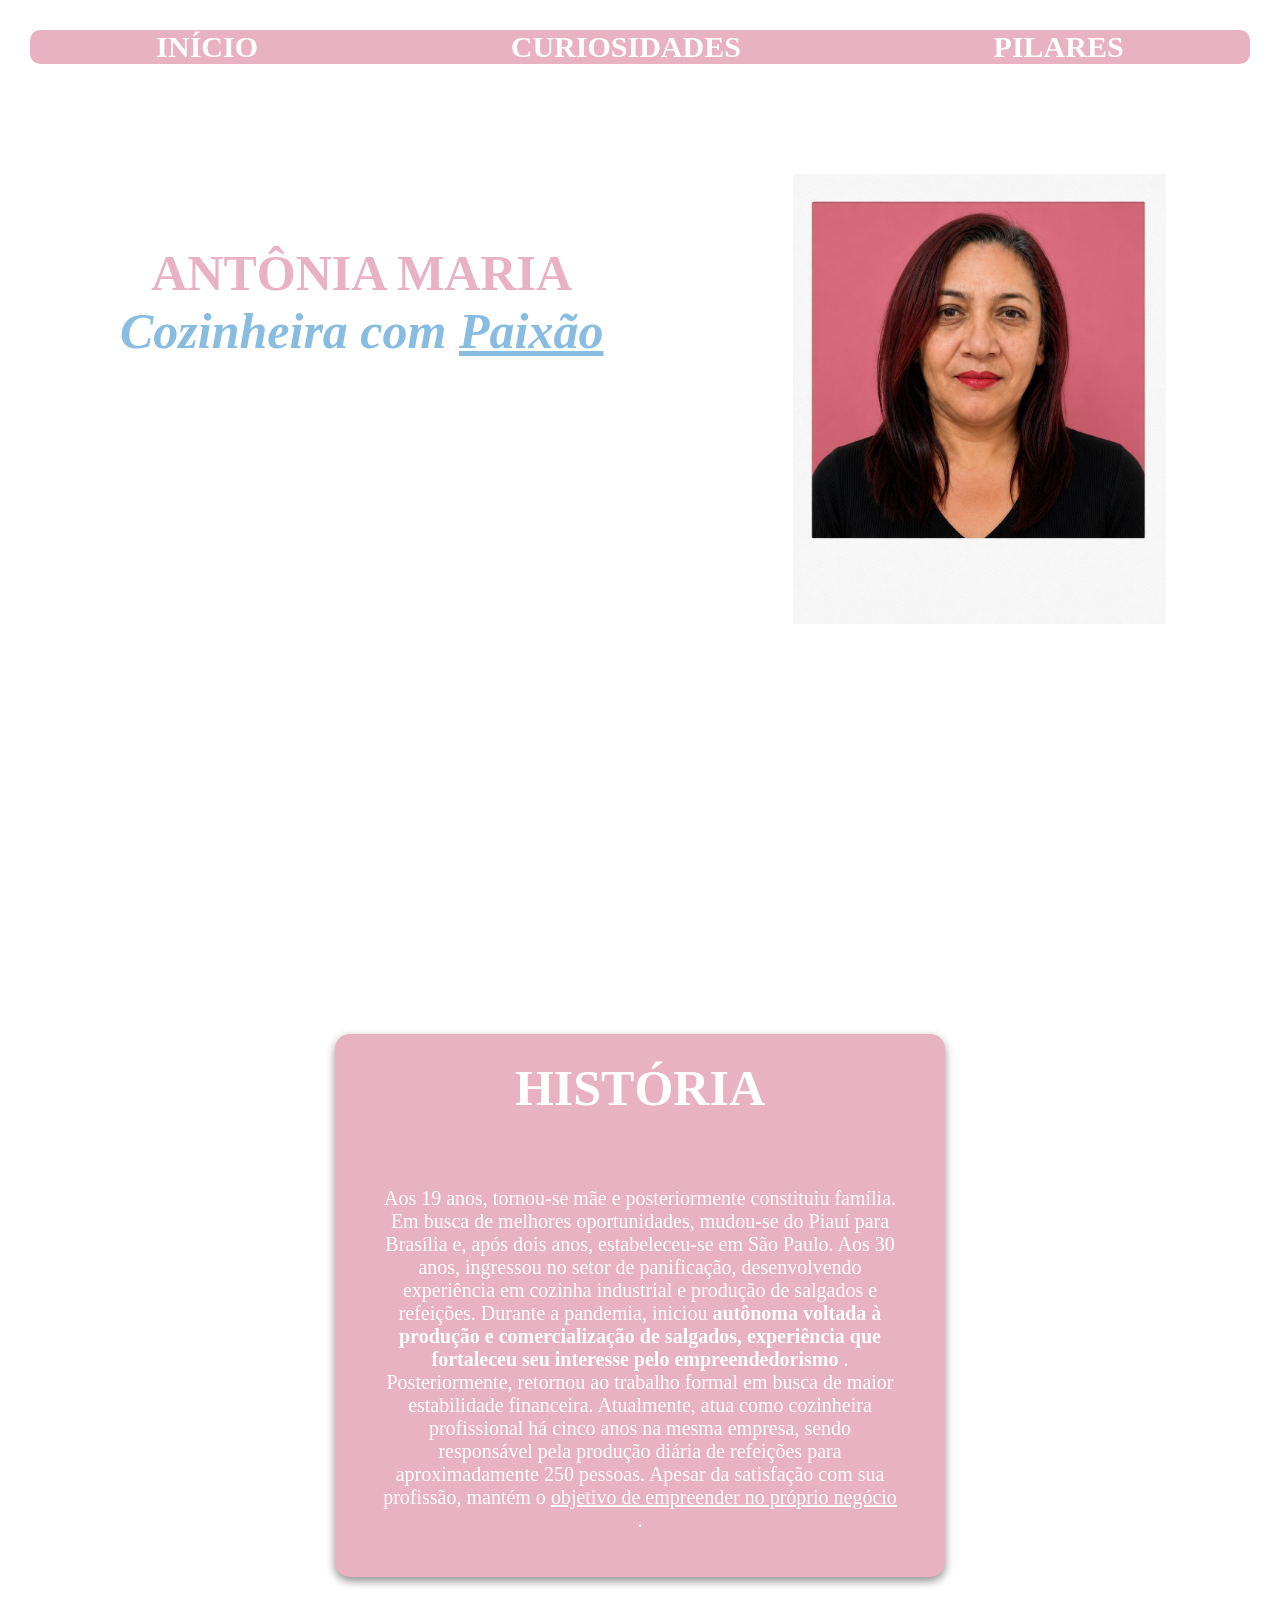
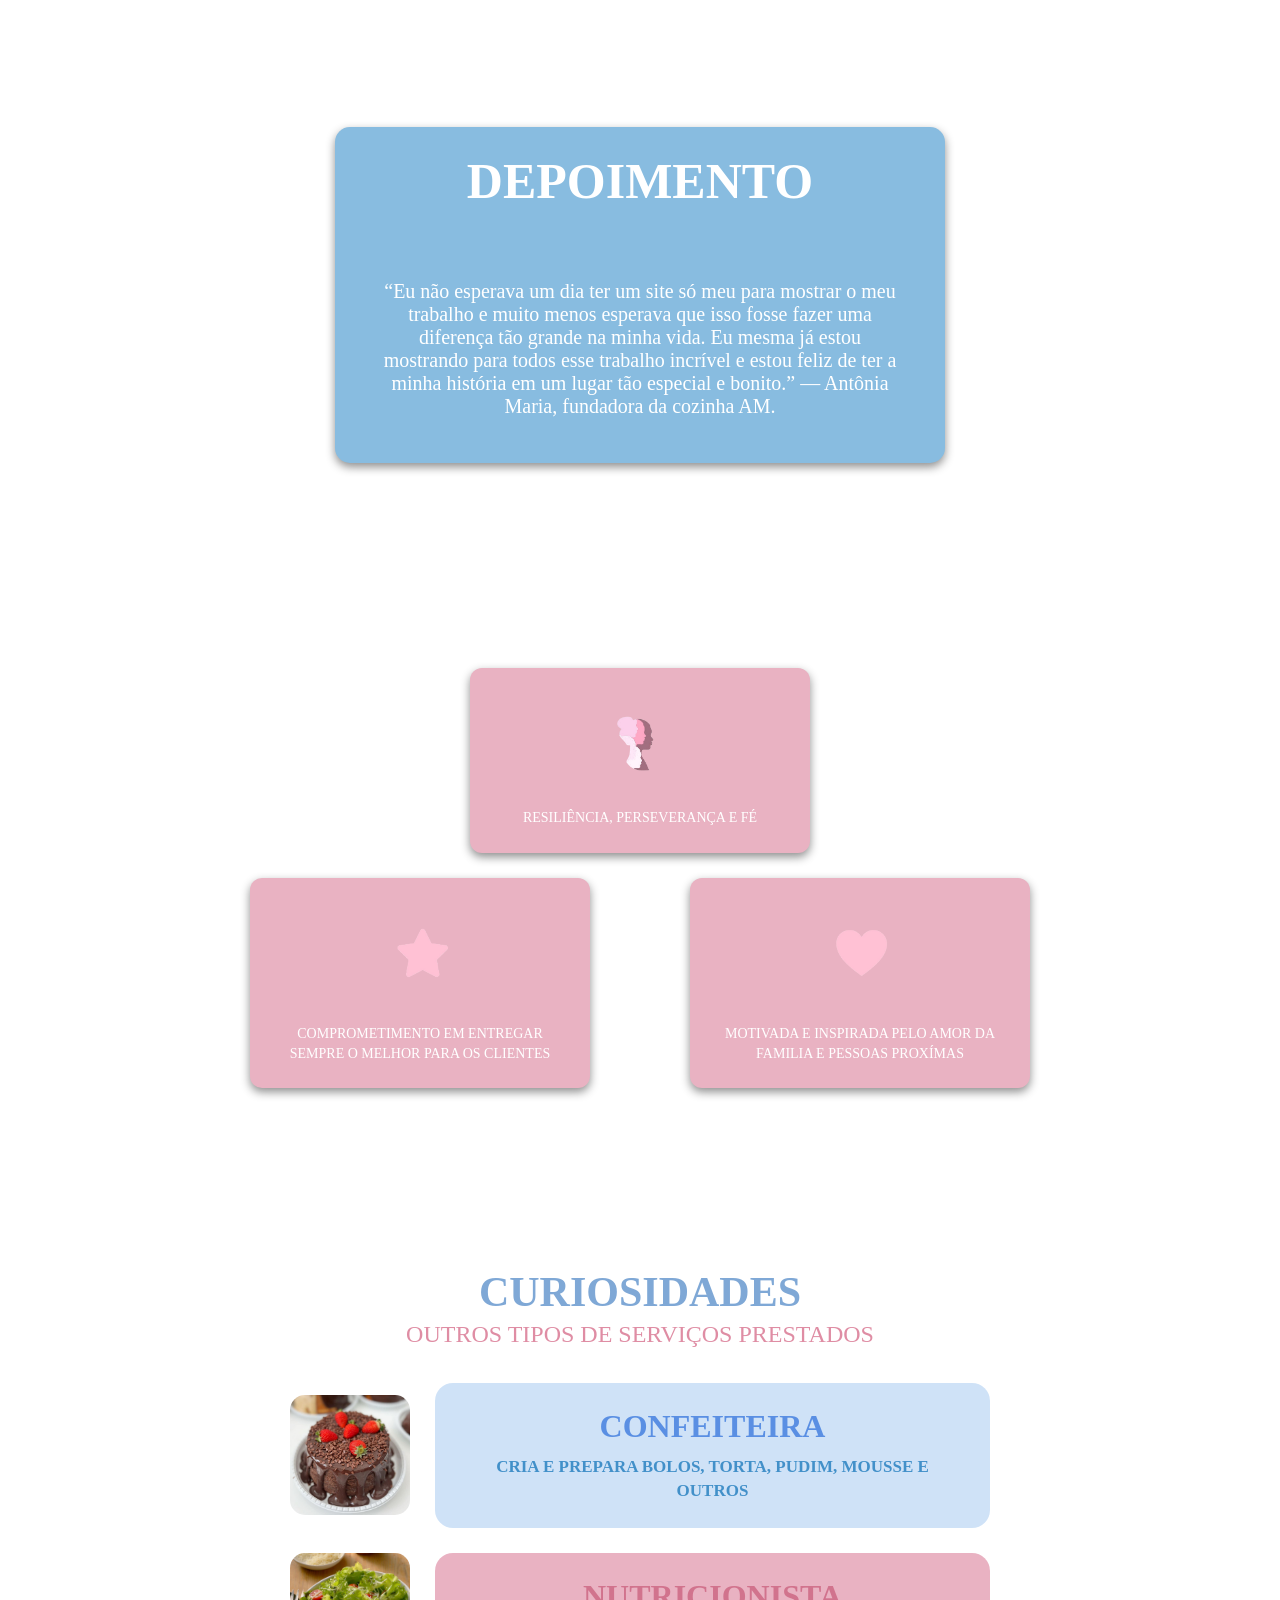
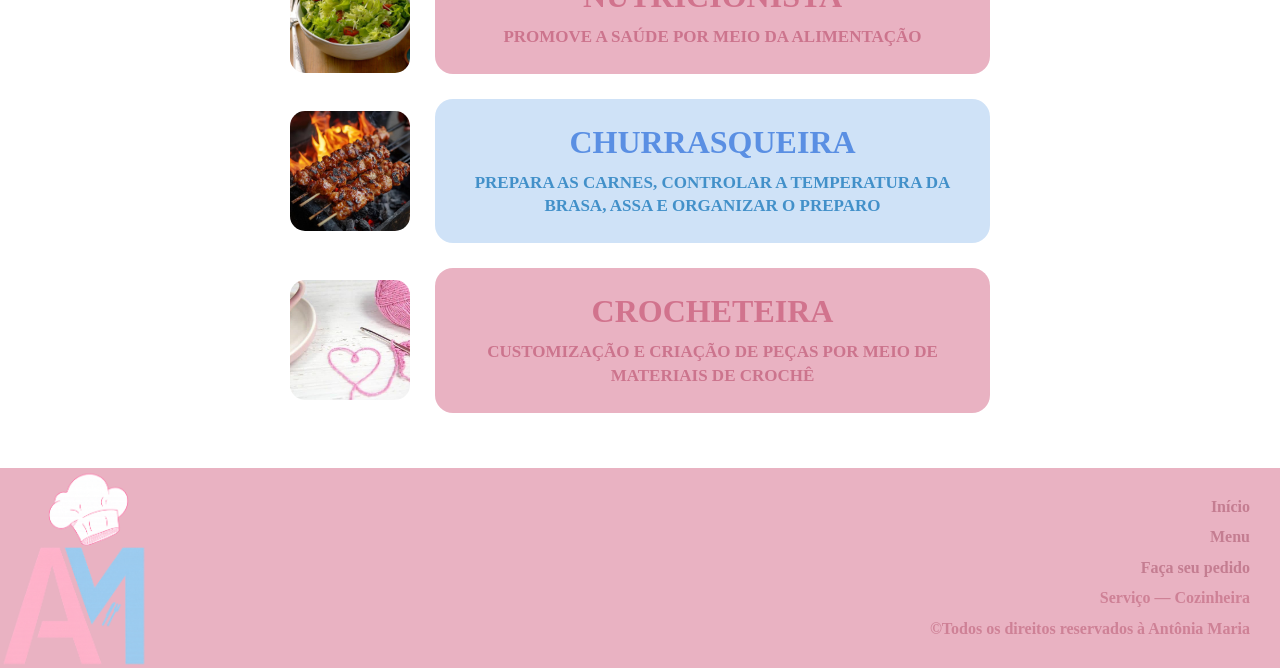
==== commit 0e41f657: "salvando todas as alterações" ====
--- a/sobre.html
+++ b/sobre.html
@@ -4,52 +4,33 @@
 <head>
     <meta charset="UTF-8">
     <meta name="viewport" content="width=device-width, initial-scale=1.0">
-    <title>Sobre</title>
+    <title>SOBRE</title>
     <link rel="stylesheet" href="./sobre.css"> <!--Linkando com o CSS -->
     <link rel="shortcut icon" href="./imagens/logo-png.png" type="image/x-icon"> <!-- ICON NA GUIA-->
 
     <!-- link de referência carrossel bootstrap -->
 
-
-    <link href="https://cdn.jsdelivr.net/npm/bootstrap@5.3.8/dist/css/bootstrap.min.css" rel="stylesheet"
-        integrity="sha384-sRIl4kxILFvY47J16cr9ZwB07vP4J8+LH7qKQnuqkuIAvNWLzeN8tE5YBujZqJLB" crossorigin="anonymous">
-
 </head>
 
 <body>
+    <header> 
+        <strong>
+            <nav>  
+            <a href="./index.html"> INÍCIO </a>
+            <a href="./sobre.html#body-curiosidades"> CURIOSIDADES </a>
+            <a href="./sobre.html#sessao-cards"> PILARES </a>
+            </nav>
+        </strong>
+    </header>
 
     <!-- nav com imagem copiado do bootstrap (se altera com tamanhos de tela diferentes)-->
 
 
-    <header>
-        <nav class="navbar navbar-expand-lg bg-body-tertiary" id="header-inicial">
-            <div class="container-fluid">
-                <h2>CONHEÇA A CHEF POR TRÁS DESSE CARDÁPIO</h2>
-                <button class="navbar-toggler" type="button" data-bs-toggle="collapse" data-bs-target="#navbarNav"
-                    aria-controls="navbarNav" aria-expanded="false" aria-label="Toggle navigation">
-                    <span class="navbar-toggler-icon"></span>
-                </button>
-                <div class="collapse navbar-collapse" id="navbarNav">
-                    <ul class="navbar-nav">
-                        <li class="nav-item">
-                            <a class="nav-link-active" aria-current="page" href="./#body-calculadora">FAÇA SEU PEDIDO</a>
-                        </li>
-                        <li class="nav-item">
-                            <a class="nav-link-active" aria-current="page" href="./#area-menu">MENU</a>
-                        </li>
-                        <li class="nav-item" id="nav-rosa">
-                            <a class="nav-link-active" aria-current="page" href="index.html">PÁGINA INICIAL</a>
-                        </li>
+    <main>
 
-                    </ul>
-                </div>
-            </div>
-        </nav>
-    </header>
-    <main>
-        <section id="antonia-maria-container"> <!-- SESSAO DA ANTINIA -->
-            <h1 class="nome-antonia"> <strong> ANTÔNIA MARIA <br> <em class="frase-antonia"> Cozinheira com <u>Paixão
-                        </u></em> </strong> </h1>
+        <section id="antonia-maria-container"> <!-- SESSAO DA ANTONIA -->
+            <div class="card-maria-antonia"> </div>
+            <h1 class="nome-antonia"> <strong> ANTÔNIA MARIA <br> <em class="frase-antonia"> Cozinheira com <u>Paixão </u></em> </strong> </h1>
             <img src="./imagens/ANTONIA/antonia.jpeg" id="antonia">
         </section>
 
@@ -186,6 +167,21 @@
     <script src="https://cdn.jsdelivr.net/npm/bootstrap@5.3.8/dist/js/bootstrap.bundle.min.js"
         integrity="sha384-FKyoEForCGlyvwx9Hj09JcYn3nv7wiPVlz7YYwJrWVcXK/BmnVDxM+D2scQbITxI"
         crossorigin="anonymous"></script>
+
+            <!-- link de ref para o VLibras -->
+
+    <div vw class="enabled">
+        <div vw-access-button class="active"></div>
+        <div vw-plugin-wrapper>
+            <div class="vw-plugin-top-wrapper"></div>
+        </div>
+    </div>
+    <script src="https://vlibras.gov.br/app/vlibras-plugin.js"></script>
+    <script>
+        new window.VLibras.Widget('https://vlibras.gov.br/app');
+    </script>
+
+    
 </body>
 
 </html>
--- a/sobre.css
+++ b/sobre.css
@@ -20,11 +20,11 @@
 }
 
 .container-fluid{
-    background-color: #F1A1BA;
+    background-color: #e9b2c2;
     padding: 4vh;
 }
 header h2{
-    background-color: #d36383;
+    background-color: #e9b2c2;
     color: #fff;
     padding: 8px;
     border-radius: 8px;
@@ -35,7 +35,7 @@
 }
 .nav-item {
   text-decoration: none;
-  background-color: #f06292;
+  background-color: #e9b2c2;
   padding: 10px;
   margin: 15px;
   border-radius: 10px;
@@ -49,10 +49,33 @@
   background-color: #88bce0;
 }
 
+/*nav*/
+
+header{
+    background-color: #e9b2c2;
+    text-decoration: none;
+    margin: 30px;
+    border-radius: 10px;
+}
+
+nav{
+    font-size: 30px;
+    display: flex;
+    flex-direction: row;
+    justify-content: space-around;
+    text-decoration: none;
+}
+
+nav a{
+    text-decoration: none;
+    color: white;
+}
+
 /*tela 1 foto e frase*/
 
 #antonia-maria-container{ 
     display: flex;
+    flex-direction: row;
 
     font-family: 'Cinzel';
     flex-wrap: wrap;
@@ -60,19 +83,15 @@
 
 .nome-antonia{ 
     text-align: center;
-    margin-top: 230px;
+    margin-top: 150px;
     margin-left: 120px;
     margin-right: 50px;
     font-size: 50px;
-    color: #f1a1ba;
+    color: #e9b2c2;
 }
 
 .frase-antonia{
     color: #88bce0;
-}
-
-.foto-antonia{
-    text-align: right;
 }
 
 /*caixas tela 2 e 3*/
@@ -90,7 +109,7 @@
     margin-top: 300px;
     margin-left: 25%;
     margin-right: 25%;
-    background-color: #cf6080;
+    background-color: #e9b2c2;
     border-radius: 15px;
     box-shadow: 0 4px 10px rgba(0, 0, 0, 0.448);
     transition: 0.3s;
@@ -130,7 +149,7 @@
     border-radius: 10px;
 }
 .depoimento :hover{
-    background-color: #d36383;
+    background-color: #e9b2c2;
     transform: translateY(20px);
     border-radius: 10px;
 }
@@ -188,7 +207,7 @@
     justify-content: center;
     min-height: 180px;
     justify-content: center;
-    background-color: #cf6080;
+    background-color: #e9b2c2;
     color: white;
     padding: 25px 30px;
     border-radius: 12px;
@@ -204,7 +223,7 @@
 
 .valor-card-dois{
     min-height: 180px;
-    background-color: #cf6080;
+    background-color: #e9b2c2;
     color: white;
     padding: 25px 30px;
     border-radius: 12px;
@@ -278,7 +297,7 @@
 }
 
 .curiosidades h2 {
-    color: #d36383;
+    color: #df8da4;
     font-size: 24px;
     font-weight: 500;
     margin-bottom: 35px;
@@ -309,7 +328,7 @@
 }
 
 .rosa .texto {
-    background-color: #F1A1BA;
+    background-color:#e9b2c2;
 }
 
 .texto h3 {
@@ -322,11 +341,11 @@
 }
 
 .h3-rosa{
-    color: #d36383;
+    color: #d1738d;
 }
 
 .p-rosa{
-    color: #d36383;
+    color: #cc748d;
 }
 
 .p-azul{
@@ -342,7 +361,7 @@
 
 /* tentativa de responsividade em diferentes telas */
 
-@media (max-width: 768px) {
+@media (max-width: 68px) {
 
     #body-curiosidades{
         padding: 20px 15px;
@@ -438,7 +457,7 @@
 footer {
   display: flex;
   justify-content: space-between;
-  background-color: #ffd5e5;
+  background-color:#e9b2c2;
 }
 .footer-nav {
   display: flex;
@@ -446,12 +465,12 @@
   align-items: end;
   padding: 30px;
   justify-content: space-between;
-  color: #c26189;
+  color: #ce8196;
   font-weight: bolder;
 }
 .footer-nav a {
   text-decoration: none;
-  color: #c26189;
+  color: #c47d91;
 }
 footer img {
   height: 200px;
